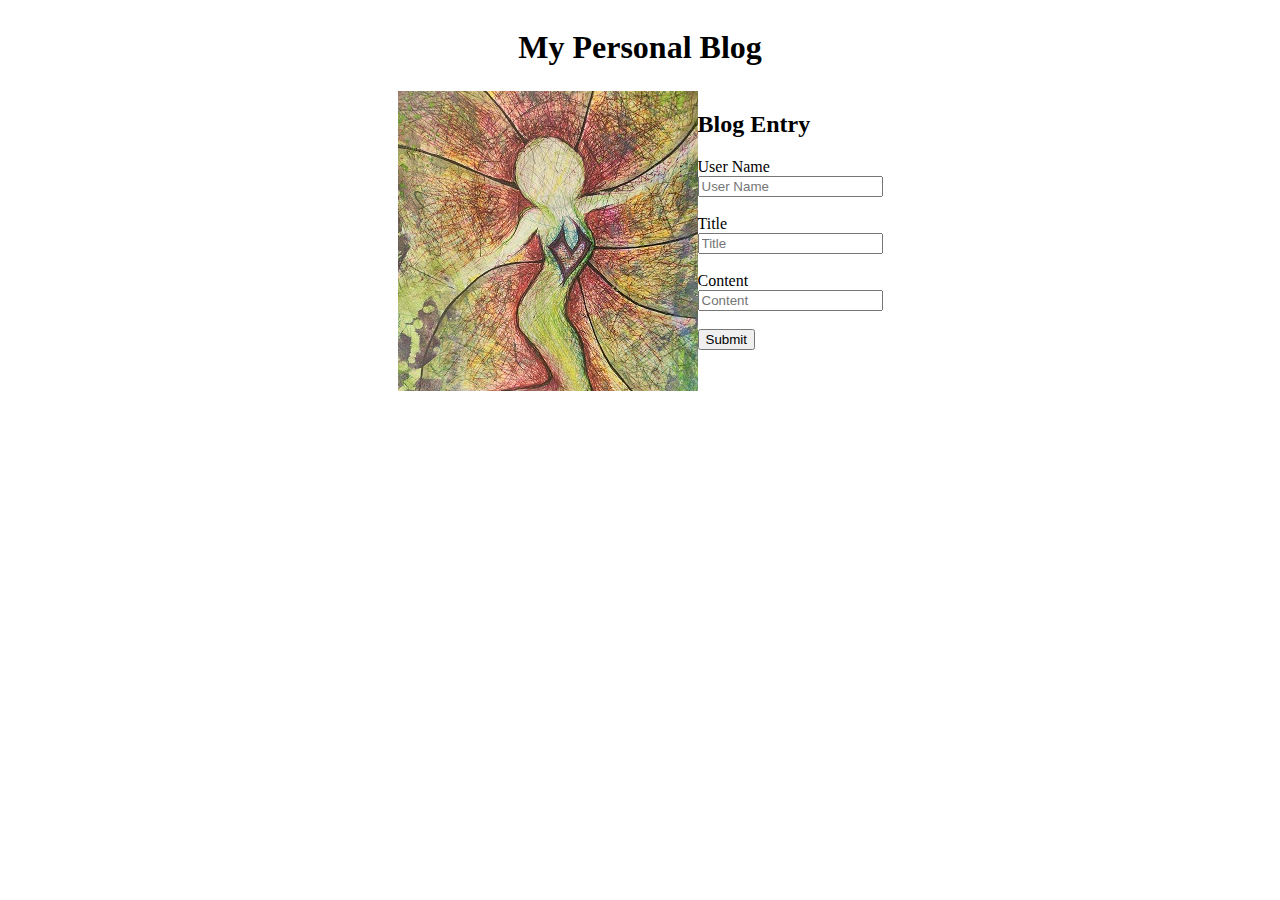
==== index.html @ 1fb3c17a "started form code for entries" ====
<!DOCTYPE html>
<html lang="en">

<head>
  <meta charset="UTF-8" />
  <meta name="viewport" content="width=device-width, initial-scale=1.0" />
  <meta http-equiv="X-UA-Compatible" content="ie=edge" />
  <link rel="stylesheet" type="text/css" href="./assets/css/styles.css" />

  </head>
  <header>
    <h1>My Personal Blog</h1>
  </header>

  <body>
<div class="main">
  <div class="main-containers">
    <section class="left-side">
      <img src="./assets/images/1000011922.jpg">
    </section>
    <section class="right-side">
<form>
  <h2>Blog Entry</h2>
  <div class="input-group">
    <label for="user-name">User Name</label>
    <br>
    <input type="text" name="user-name" id="user-name" placeholder="User Name" />
  </div>
  <br>
  <div class="input-group">
    <label for="title">Title</label>
    <br>
    <input type="text" name="title" id="title" placeholder="Title" />
  </div>
  <br>
  <div class="input-group">
    <label for="content">Content</label>
    <br>
    <input type="text" name="content" id="content" placeholder="Content" />
  </div>
  <br>
  <button id="submit">Submit</button>
</form>
    </section>
  </div>
</div>

  </body>
  </html>
---- assets/css/styles.css ----
header {
 display:flex;
 justify-content:center;
  }
  
  header h1 {
  
  }
  
  img {
    display: flex;
    justify-content: left;
  }

  .main {
    display: flex;
    align-items: center;
    justify-content: center;
  }
  
  .main-containers {
    display: flex;
    justify-content: center;
    width: 90%;
    margin: 3px;
  }
  
  .left-side {
    display: flex;
    justify-content: center;
  }

  .right-side {
    display: flex;
    justify-content: center;
  }
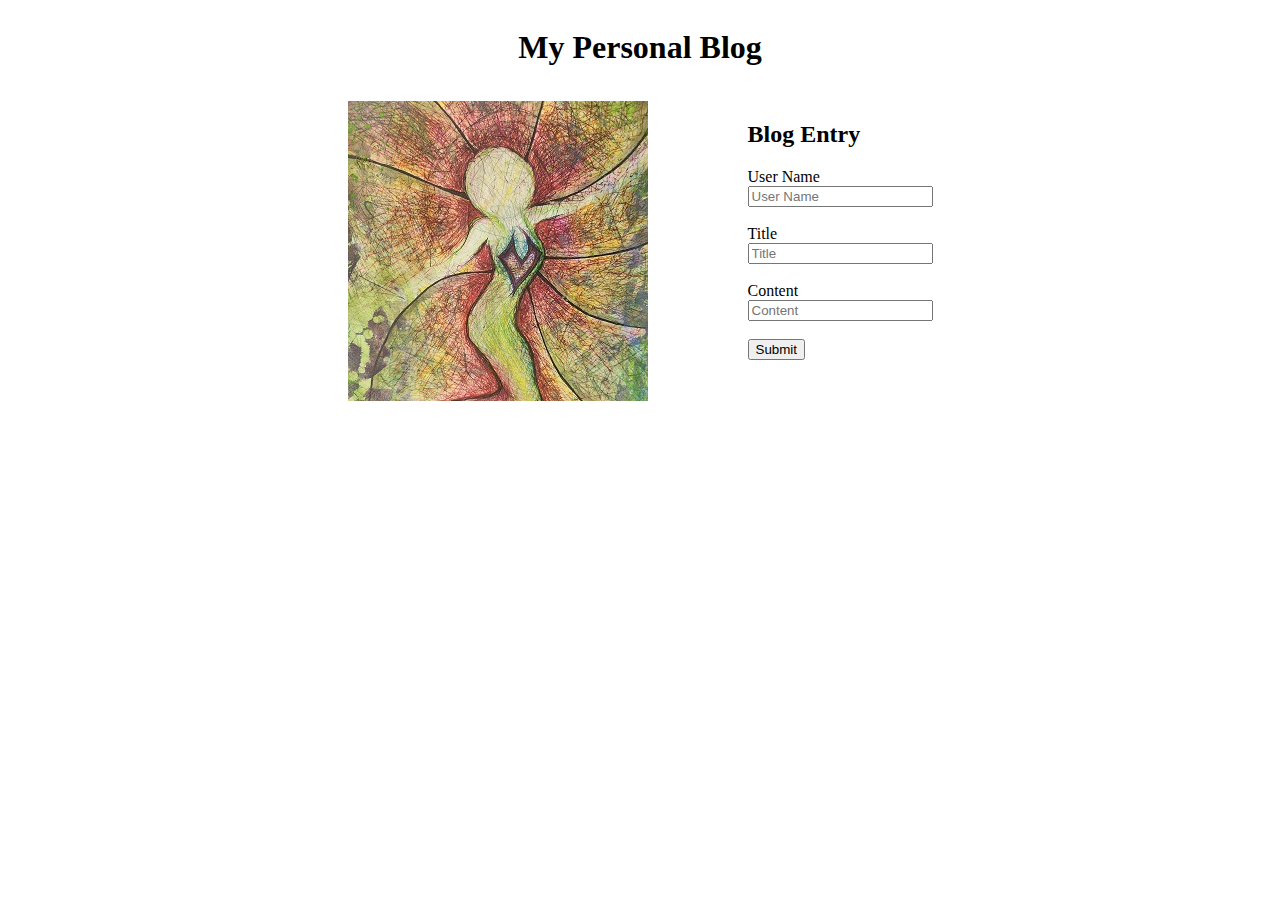
==== commit 61d5115c: "margins and footer" ====
--- a/index.html
+++ b/index.html
@@ -5,7 +5,11 @@
   <meta charset="UTF-8" />
   <meta name="viewport" content="width=device-width, initial-scale=1.0" />
   <meta http-equiv="X-UA-Compatible" content="ie=edge" />
+  <link rel="stylesheet" type="text/css" href="./assets/css/blog.css" />
+  <link rel="stylesheet" type="text/css" href="./assets/css/form.css" />
   <link rel="stylesheet" type="text/css" href="./assets/css/styles.css" />
+  
+
 
   </head>
   <header>
@@ -19,7 +23,7 @@
       <img src="./assets/images/1000011922.jpg">
     </section>
     <section class="right-side">
-<form>
+<form id="form">
   <h2>Blog Entry</h2>
   <div class="input-group">
     <label for="user-name">User Name</label>
@@ -44,6 +48,12 @@
     </section>
   </div>
 </div>
+<script src="./assets/js/blog.js"></script>
+<script src="./assets/js/form.js"></script>
+<script src="./assets/js/logic.js"></script>
+  </body>
+ 
+  <footer>
 
-  </body>
+  </footer>
   </html>--- a/assets/css/styles.css
+++ b/assets/css/styles.css
@@ -28,9 +28,19 @@
   .left-side {
     display: flex;
     justify-content: center;
+    border-color:black;
+    border-radius: 10px;
+    margin-right: 50px;
+    margin-top: 10px;
+    margin-bottom: 10px;
   }
 
   .right-side {
     display: flex;
     justify-content: center;
+    border-color:black;
+    border-radius: 10px;
+    margin-left: 50px;
+    margin-top: 10px;
+    margin-bottom: 10px;
   }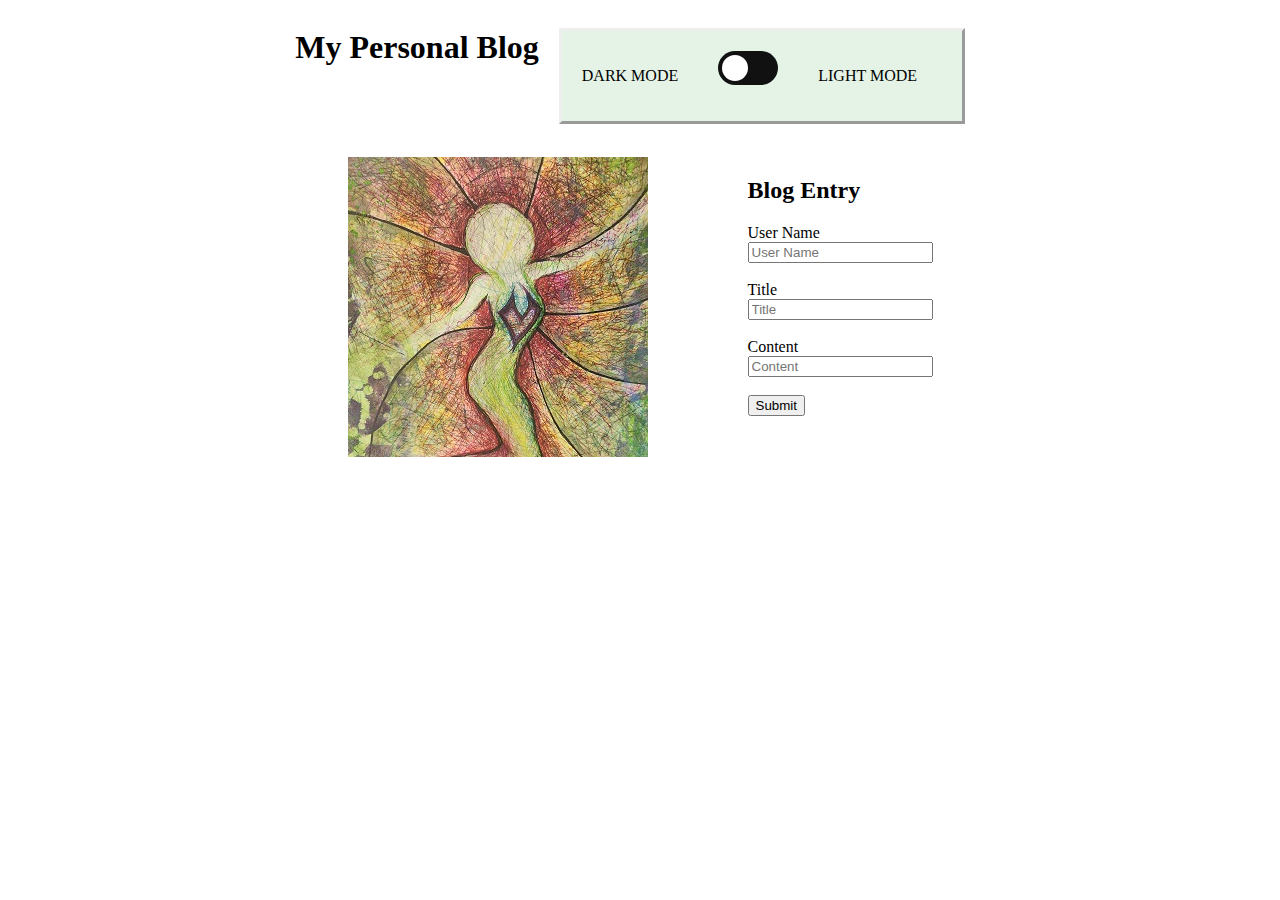
==== commit b6a444e5: "light and dark" ====
--- a/index.html
+++ b/index.html
@@ -14,6 +14,19 @@
   </head>
   <header>
     <h1>My Personal Blog</h1>
+    <div class="container-dark">
+      <div class="row toggle">
+      <div class="col">
+        <p>DARK MODE</p>
+      </div>
+      <label class="switch col">
+        <input type="checkbox" id="theme-switcher">
+        <span class="slider round"></span>
+      </label>
+      <div class="col">
+        <p>LIGHT MODE</p>
+      </div>
+    </div> 
   </header>
 
   <body>
--- a/assets/css/blog.css
+++ b/assets/css/blog.css
@@ -0,0 +1,107 @@
+.toggle {
+    border-style: outset;
+    width: 400px;
+    background-color: rgba(76, 175, 80, 0.15)
+  }
+  
+  /* Dark Mode */
+  .dark {
+    background-color:#243447;
+    height: 100vh;
+    color: #bebebe
+   
+  }
+  
+  .dark li a {
+    color: #bebebe;
+  }
+  
+  .dark li a:hover {
+    background-color: #111;
+  }
+  
+  /* Light Mode */
+  .light {
+    background-color: #f0ead6;
+    color: black;
+    height: 100vh;
+  }
+  
+  .light li a {
+    color: black;
+  }
+  
+  .light li a:hover {
+    background-color: rgb(29, 128, 210);
+  }
+  
+  /* Styling the Switch button */
+  .switch {
+    position: relative;
+    display: inline-block;
+    width: 60px;
+    height: 34px;
+  }
+  
+  /* Hide default HTML checkbox */
+  .switch input {
+    opacity: 0;
+    width: 0;
+    height: 0;
+  }
+  
+  /* The slider */
+  .slider {
+    position: absolute;
+    cursor: pointer;
+    top: 0;
+    left: 0;
+    right: 0;
+    bottom: 0;
+    background-color: #111;
+    -webkit-transition: .4s;
+    transition: .4s;
+  }
+  
+  .slider:before {
+    position: absolute;
+    content: "";
+    height: 26px;
+    width: 26px;
+    left: 4px;
+    bottom: 4px;
+    background-color: white;
+    -webkit-transition: .4s;
+    transition: .4s;
+  }
+  
+  input:checked + .slider {
+    background-color: rgb(29, 128, 210);
+  }
+  
+  input:focus + .slider {
+    box-shadow: 0 0 1px rgb(29, 128, 210);
+  }
+  
+  input:checked + .slider:before {
+    -webkit-transform: translateX(26px);
+    -ms-transform: translateX(26px);
+    transform: translateX(26px);
+  }
+  
+  /* Rounded sliders */
+  .slider.round {
+    border-radius: 34px;
+  }
+  
+  .slider.round:before {
+    border-radius: 50%;
+  }
+  
+  .row {
+    margin: 20px;
+    display: flex;
+  }
+  .col {
+    margin: 20px;
+  }--- a/assets/css/styles.css
+++ b/assets/css/styles.css
@@ -3,9 +3,6 @@
  justify-content:center;
   }
   
-  header h1 {
-  
-  }
   
   img {
     display: flex;
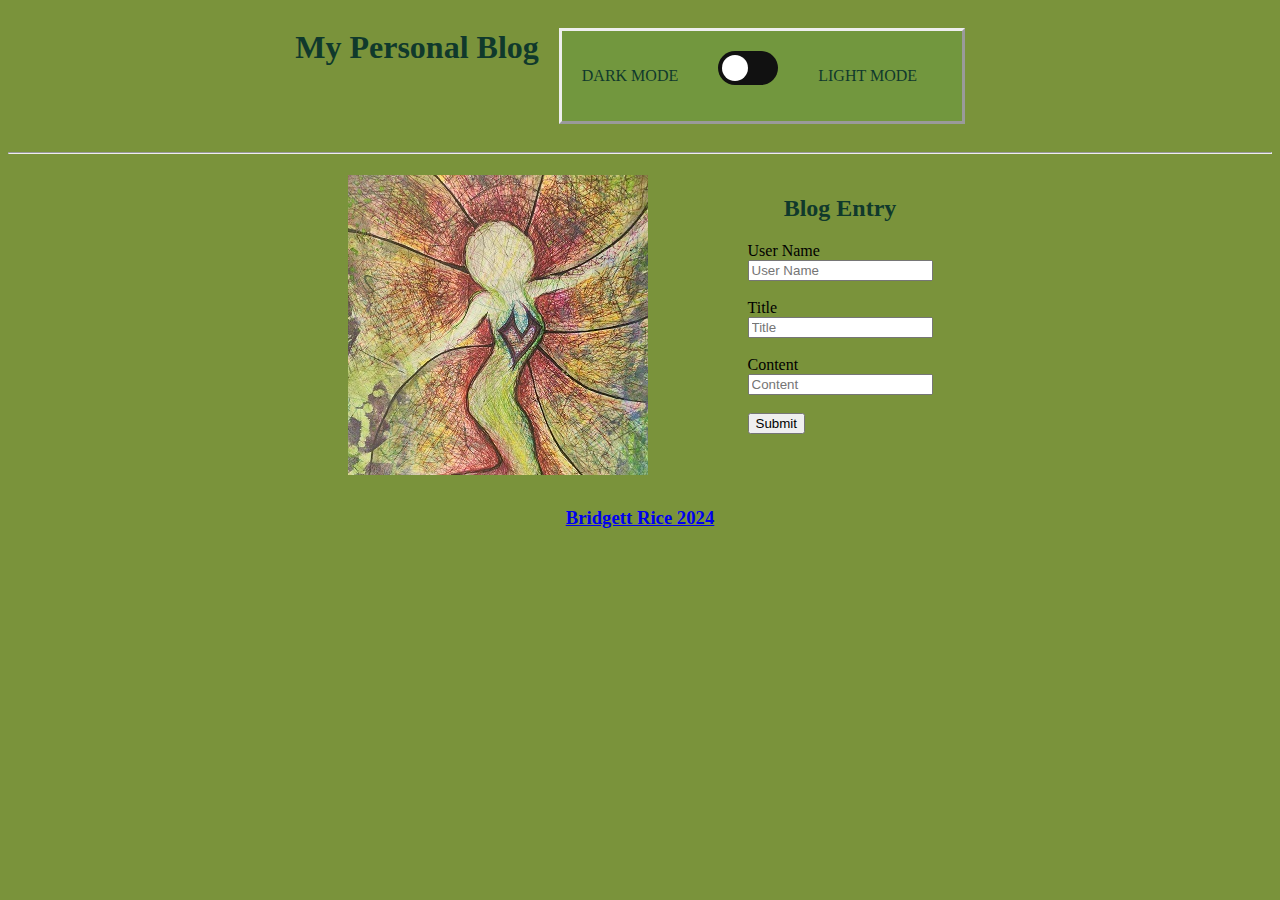
==== commit f1c36c77: "adding color" ====
--- a/index.html
+++ b/index.html
@@ -28,6 +28,7 @@
       </div>
     </div> 
   </header>
+  <hr>
 
   <body>
 <div class="main">
@@ -67,6 +68,6 @@
   </body>
  
   <footer>
-
+    <a href="https://br1dg3tt.github.io/challenge-two-portfolio"/><h3>Bridgett Rice 2024</h3></a>
   </footer>
   </html>--- a/assets/css/blog.css
+++ b/assets/css/blog.css
@@ -1,107 +1,9 @@
-.toggle {
-    border-style: outset;
-    width: 400px;
-    background-color: rgba(76, 175, 80, 0.15)
-  }
-  
-  /* Dark Mode */
-  .dark {
-    background-color:#243447;
-    height: 100vh;
-    color: #bebebe
-   
-  }
-  
-  .dark li a {
-    color: #bebebe;
-  }
-  
-  .dark li a:hover {
-    background-color: #111;
-  }
-  
-  /* Light Mode */
-  .light {
-    background-color: #f0ead6;
-    color: black;
-    height: 100vh;
-  }
-  
-  .light li a {
-    color: black;
-  }
-  
-  .light li a:hover {
-    background-color: rgb(29, 128, 210);
-  }
-  
-  /* Styling the Switch button */
-  .switch {
-    position: relative;
-    display: inline-block;
-    width: 60px;
-    height: 34px;
-  }
-  
-  /* Hide default HTML checkbox */
-  .switch input {
-    opacity: 0;
-    width: 0;
-    height: 0;
-  }
-  
-  /* The slider */
-  .slider {
-    position: absolute;
-    cursor: pointer;
-    top: 0;
-    left: 0;
-    right: 0;
-    bottom: 0;
-    background-color: #111;
-    -webkit-transition: .4s;
-    transition: .4s;
-  }
-  
-  .slider:before {
-    position: absolute;
-    content: "";
-    height: 26px;
-    width: 26px;
-    left: 4px;
-    bottom: 4px;
-    background-color: white;
-    -webkit-transition: .4s;
-    transition: .4s;
-  }
-  
-  input:checked + .slider {
-    background-color: rgb(29, 128, 210);
-  }
-  
-  input:focus + .slider {
-    box-shadow: 0 0 1px rgb(29, 128, 210);
-  }
-  
-  input:checked + .slider:before {
-    -webkit-transform: translateX(26px);
-    -ms-transform: translateX(26px);
-    transform: translateX(26px);
-  }
-  
-  /* Rounded sliders */
-  .slider.round {
-    border-radius: 34px;
-  }
-  
-  .slider.round:before {
-    border-radius: 50%;
-  }
-  
-  .row {
-    margin: 20px;
+h2 {
     display: flex;
-  }
-  .col {
-    margin: 20px;
-  }+    justify-content: center;
+}
+
+.blog-entry {
+    display: flex;
+    justify-content: center;
+}--- a/assets/css/styles.css
+++ b/assets/css/styles.css
@@ -1,13 +1,132 @@
+
+.toggle {
+  border-style: outset;
+  width: 400px;
+  background-color: rgba(76, 175, 80, 0.15)
+}
+
+/* Dark Mode */
+.dark {
+  background-color:#243447;
+  height: 100vh;
+  color: #bebebe
+ 
+}
+
+.dark li a {
+  color: #bebebe;
+}
+
+.dark li a:hover {
+  background-color: #111;
+}
+
+/* Light Mode */
+.light {
+  background-color: #f0ead6;
+  color: black;
+  height: 100vh;
+}
+
+.light li a {
+  color: black;
+}
+
+.light li a:hover {
+  background-color: rgb(29, 128, 210);
+}
+
+/* Styling the Switch button */
+.switch {
+  position: relative;
+  display: inline-block;
+  width: 60px;
+  height: 34px;
+}
+
+/* Hide default HTML checkbox */
+.switch input {
+  opacity: 0;
+  width: 0;
+  height: 0;
+}
+
+/* The slider */
+.slider {
+  position: absolute;
+  cursor: pointer;
+  top: 0;
+  left: 0;
+  right: 0;
+  bottom: 0;
+  background-color: #111;
+  -webkit-transition: .4s;
+  transition: .4s;
+}
+
+.slider:before {
+  position: absolute;
+  content: "";
+  height: 26px;
+  width: 26px;
+  left: 4px;
+  bottom: 4px;
+  background-color: white;
+  -webkit-transition: .4s;
+  transition: .4s;
+}
+
+input:checked + .slider {
+  background-color: rgb(29, 128, 210);
+}
+
+input:focus + .slider {
+  box-shadow: 0 0 1px rgb(29, 128, 210);
+}
+
+input:checked + .slider:before {
+  -webkit-transform: translateX(26px);
+  -ms-transform: translateX(26px);
+  transform: translateX(26px);
+}
+
+/* Rounded sliders */
+.slider.round {
+  border-radius: 34px;
+}
+
+.slider.round:before {
+  border-radius: 50%;
+}
+
+.row {
+  margin: 20px;
+  display: flex;
+}
+.col {
+  margin: 20px;
+}
+
+body {
+  background-color:#7a933b;
+  font-family: Georgia, 'Times New Roman', T mes, serif;
+}
+
 header {
  display:flex;
  justify-content:center;
+ color:#10392c;
   }
   
+  h2 {
+    color:#10392c;
+  }
   
   img {
     display: flex;
     justify-content: left;
   }
+
 
   .main {
     display: flex;
@@ -40,4 +159,9 @@
     margin-left: 50px;
     margin-top: 10px;
     margin-bottom: 10px;
+  }
+
+  footer {
+    display: flex;
+    justify-content: center;
   }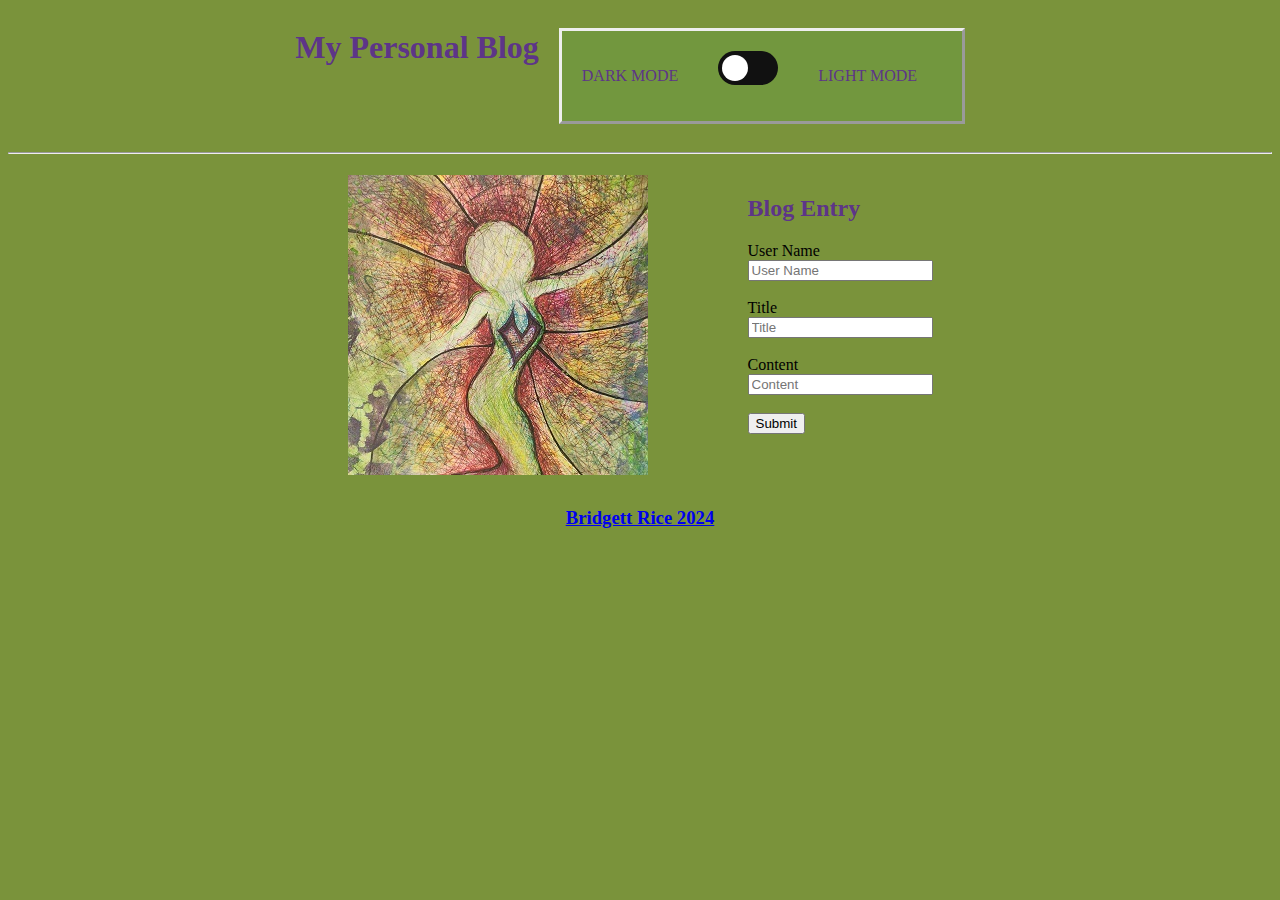
==== commit 8edb19f9: "final fix" ====
--- a/index.html
+++ b/index.html
@@ -5,7 +5,7 @@
   <meta charset="UTF-8" />
   <meta name="viewport" content="width=device-width, initial-scale=1.0" />
   <meta http-equiv="X-UA-Compatible" content="ie=edge" />
-  <link rel="stylesheet" type="text/css" href="./assets/css/blog.css" />
+  
   <link rel="stylesheet" type="text/css" href="./assets/css/form.css" />
   <link rel="stylesheet" type="text/css" href="./assets/css/styles.css" />
   
@@ -62,12 +62,14 @@
     </section>
   </div>
 </div>
-<script src="./assets/js/blog.js"></script>
-<script src="./assets/js/form.js"></script>
-<script src="./assets/js/logic.js"></script>
-  </body>
+
+
+ 
  
   <footer>
     <a href="https://br1dg3tt.github.io/challenge-two-portfolio"/><h3>Bridgett Rice 2024</h3></a>
   </footer>
+  <script src="./assets/js/form.js"></script>
+<script src="./assets/js/logic.js"></script>
+</body>
   </html>--- a/assets/css/styles.css
+++ b/assets/css/styles.css
@@ -7,9 +7,9 @@
 
 /* Dark Mode */
 .dark {
-  background-color:#243447;
+  background-color:#071a10;
   height: 100vh;
-  color: #bebebe
+  color: #7a933b;
  
 }
 
@@ -23,8 +23,8 @@
 
 /* Light Mode */
 .light {
-  background-color: #f0ead6;
-  color: black;
+  background-color: #7a933b;
+  color: #10392c;
   height: 100vh;
 }
 
@@ -77,11 +77,11 @@
 }
 
 input:checked + .slider {
-  background-color: rgb(29, 128, 210);
+  background-color: #5d3588;
 }
 
 input:focus + .slider {
-  box-shadow: 0 0 1px rgb(29, 128, 210);
+  box-shadow: 0 0 1px #5d3588;
 }
 
 input:checked + .slider:before {
@@ -115,11 +115,11 @@
 header {
  display:flex;
  justify-content:center;
- color:#10392c;
+ color:#5d3588;
   }
   
   h2 {
-    color:#10392c;
+    color:#5d3588;
   }
   
   img {
